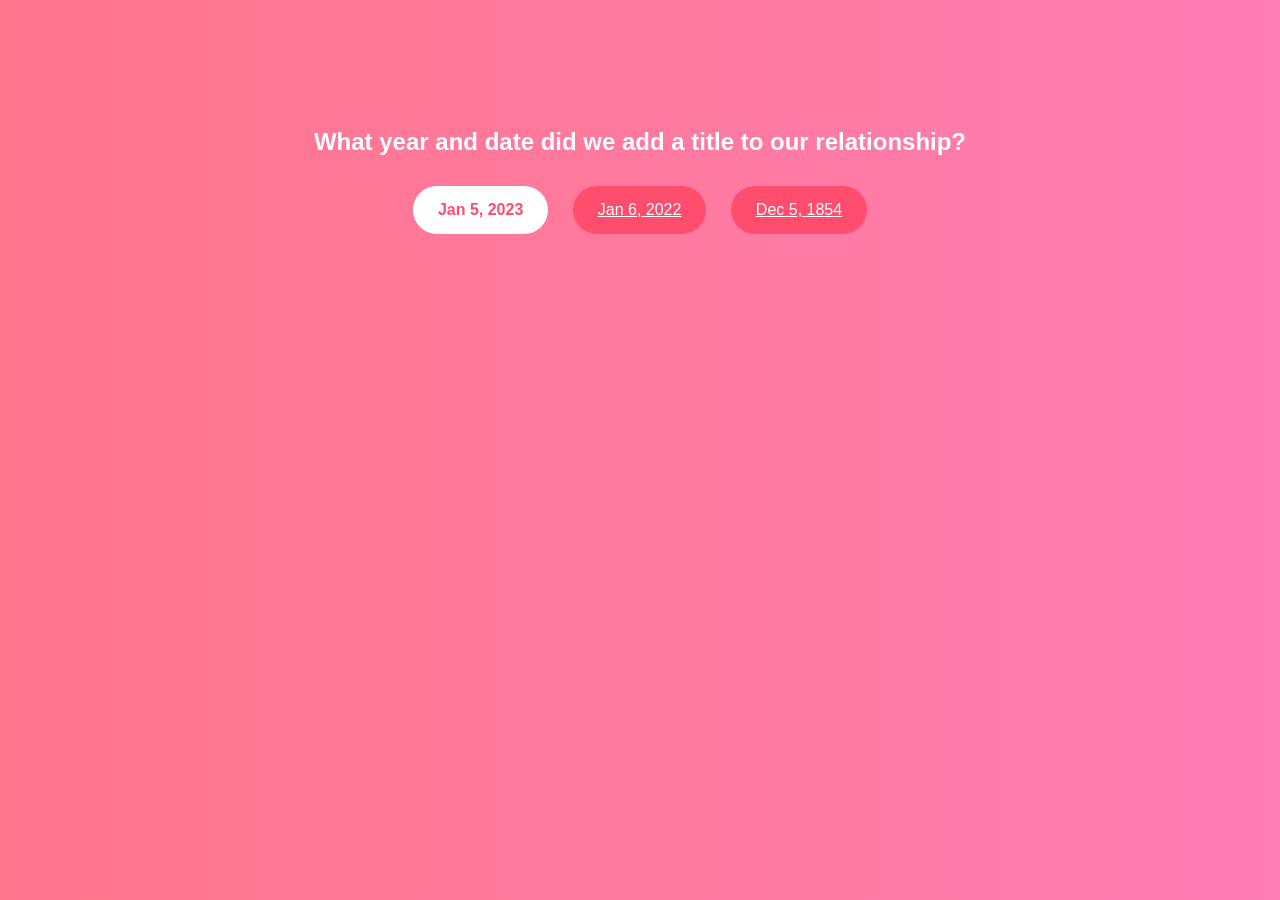
==== FOR AYAT/clue1.html @ 5e71d3ec "for ayat" ====
<!DOCTYPE html>
<html>
<head>
    <title>Clue 1 ❤️</title>
    <link rel="stylesheet" href="style.css">
</head>
<body>
    <div class="container">
        <h2>What year and date did we add a title to our relationship?</h2>

        <!-- Correct answer -->
        <a href="clue2.html" class="btn">Jan 5, 2023</a>

        <!-- Wrong answers -->
        <a href="javascript:void(0)" class="wrong" onclick="alert('Oops! Try the correct answer ❤️')">Jan 6, 2022</a>
        <a href="javascript:void(0)" class="wrong" onclick="alert('Oops! Try the correct answer ❤️')">Dec 5, 1854</a>
    </div>
</body>
</html>
---- FOR AYAT/style.css ----
/* Background gradient and font */
body {
    background: linear-gradient(to right, #ff758c, #ff7eb3);
    font-family: 'Arial', sans-serif;
    text-align: center;
    color: white;
    overflow-x: hidden;
    margin: 0;
    padding: 0;
}

/* Container fade-in animation */
.container {
    margin-top: 10%;
    opacity: 0;
    animation: fadeIn 2s forwards;
}

/* Buttons */
.btn {
    display: inline-block;
    padding: 15px 25px;
    background: white;
    color: #ff4d6d;
    text-decoration: none;
    border-radius: 30px;
    margin: 10px;
    font-weight: bold;
    transition: transform 0.3s;
}

.btn:hover {
    background: #ffe6ec;
    transform: scale(1.1);
}

/* Wrong button */
.wrong {
    display: inline-block;
    padding: 15px 25px;
    background: #ff4d6d;
    color: white;
    border-radius: 30px;
    margin: 10px;
}

/* Gallery and Videos */
.gallery {
    display: flex;
    flex-wrap: wrap;
    justify-content: center;
    margin: 20px 0;
}

.gallery img {
    width: 150px;
    height: auto;
    margin: 10px;
    border-radius: 15px;
    transition: transform 0.3s;
}

.gallery img:hover {
    transform: scale(1.1);
}

/* Video Gallery */
.video-gallery {
    display: flex;
    flex-wrap: wrap;
    justify-content: center;
    margin: 20px 0;
}

.video-item {
    width: 200px;
    height: 300px;
    margin: 10px;
    border-radius: 15px;
    object-fit: cover;
    transition: transform 0.3s;
    outline: 3px solid #ff4d6d;
}

.video-item:hover {
    transform: scale(1.05);
}

/* Message lines - display in single line with wrapping */
.message-line {
    display: inline-block;
    width: 90%;
    margin: 15px auto;
    line-height: 1.6;
    text-align: center;
    word-wrap: break-word;
    white-space: normal;
    font-size: 16px;
}

/* Heart animation */
.heart {
    position: fixed;
    font-size: 25px;
    color: #ff4d6d;
    animation: floatUp linear infinite;
}

@keyframes fadeIn {
    from {opacity: 0;}
    to {opacity: 1;}
}

@keyframes floatUp {
    0% {transform: translateY(0) rotate(0deg); opacity:1;}
    100% {transform: translateY(-100vh) rotate(360deg); opacity:0;}
}
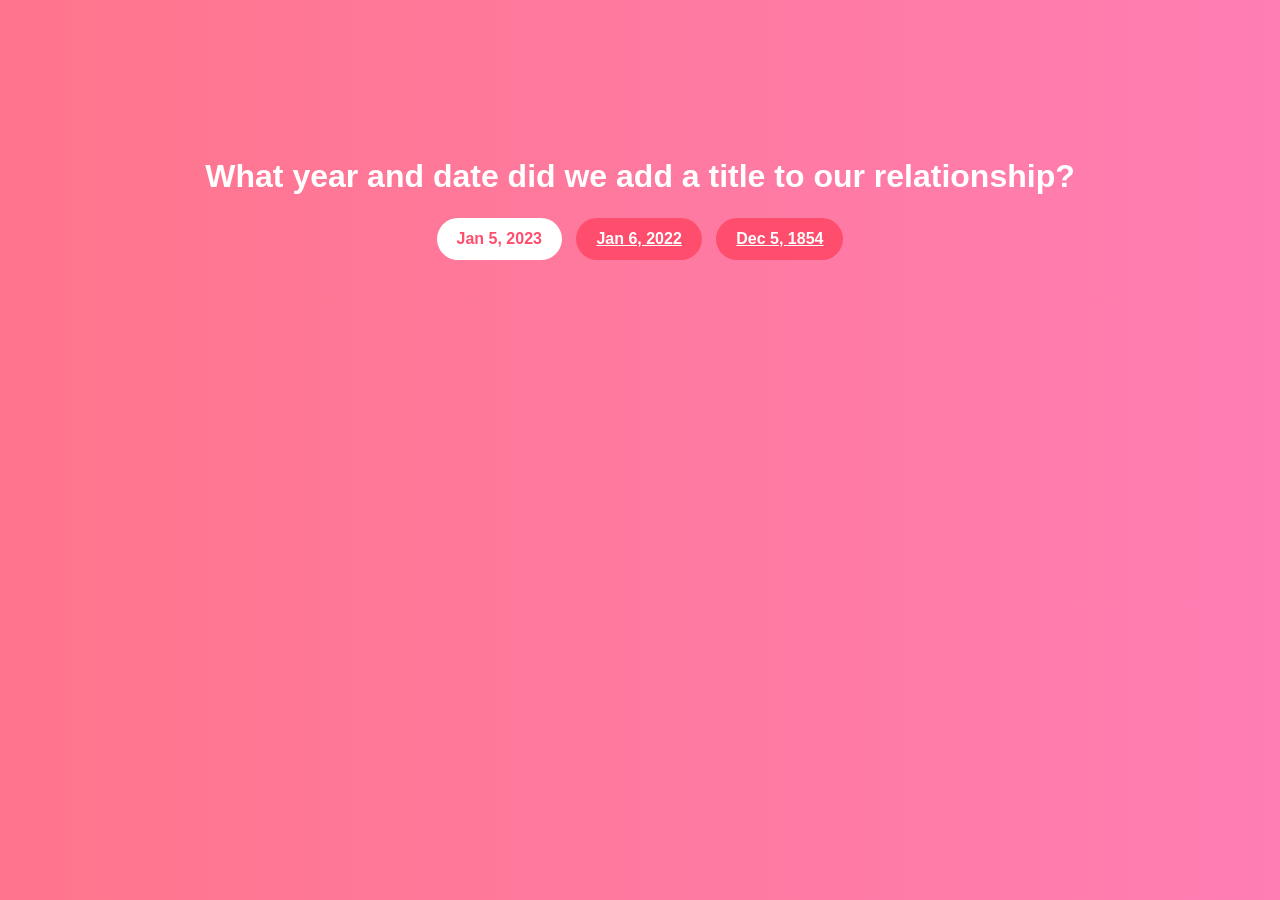
==== commit b84f12e6: "Made site responsive" ====
--- a/FOR AYAT/clue1.html
+++ b/FOR AYAT/clue1.html
@@ -1,6 +1,8 @@
 <!DOCTYPE html>
 <html>
 <head>
+    <meta charset="UTF-8">
+    <meta name="viewport" content="width=device-width, initial-scale=1.0">
     <title>Clue 1 ❤️</title>
     <link rel="stylesheet" href="style.css">
 </head>
--- a/FOR AYAT/style.css
+++ b/FOR AYAT/style.css
@@ -7,26 +7,46 @@
     overflow-x: hidden;
     margin: 0;
     padding: 0;
+    font-size: 16px;
+}
+
+h1 {
+    margin: 20px 10px;
+    font-size: clamp(24px, 8vw, 48px);
+}
+
+h2 {
+    margin: 15px 10px;
+    font-size: clamp(18px, 6vw, 32px);
+}
+
+p {
+    margin: 10px;
+    padding: 0 10px;
+    font-size: clamp(14px, 4vw, 18px);
 }
 
 /* Container fade-in animation */
 .container {
     margin-top: 10%;
+    margin-bottom: 20px;
     opacity: 0;
     animation: fadeIn 2s forwards;
+    padding: 15px;
 }
 
 /* Buttons */
 .btn {
     display: inline-block;
-    padding: 15px 25px;
+    padding: 12px 20px;
     background: white;
     color: #ff4d6d;
     text-decoration: none;
     border-radius: 30px;
-    margin: 10px;
+    margin: 8px 5px;
     font-weight: bold;
     transition: transform 0.3s;
+    font-size: clamp(14px, 3vw, 16px);
 }
 
 .btn:hover {
@@ -34,14 +54,27 @@
     transform: scale(1.1);
 }
 
+.btn:active {
+    transform: scale(0.95);
+}
+
 /* Wrong button */
 .wrong {
     display: inline-block;
-    padding: 15px 25px;
+    padding: 12px 20px;
     background: #ff4d6d;
     color: white;
     border-radius: 30px;
-    margin: 10px;
+    margin: 8px 5px;
+    border: none;
+    cursor: pointer;
+    font-size: clamp(14px, 3vw, 16px);
+    font-weight: bold;
+    transition: transform 0.3s;
+}
+
+.wrong:active {
+    transform: scale(0.95);
 }
 
 /* Gallery and Videos */
@@ -50,12 +83,13 @@
     flex-wrap: wrap;
     justify-content: center;
     margin: 20px 0;
+    padding: 0 10px;
 }
 
 .gallery img {
-    width: 150px;
+    width: clamp(100px, 25vw, 150px);
     height: auto;
-    margin: 10px;
+    margin: 8px;
     border-radius: 15px;
     transition: transform 0.3s;
 }
@@ -64,18 +98,94 @@
     transform: scale(1.1);
 }
 
+/* Slideshow styles */
+.slideshow {
+    width: 95%;
+    max-width: 900px;
+    margin: 20px auto;
+    overflow: hidden;
+    border-radius: 12px;
+    box-shadow: 0 6px 18px rgba(0,0,0,0.2);
+}
+
+.slides {
+    display: flex;
+    width: 100%;
+    transition: transform 0.8s ease;
+}
+
+.slides img {
+    width: 100%;
+    flex: 0 0 100%;
+    object-fit: cover;
+    height: clamp(300px, 80vw, 500px);
+}
+
+.slideshow-controls {
+    position: relative;
+    top: -50px;
+    display: flex;
+    justify-content: space-between;
+    width: 90%;
+    max-width: 900px;
+    margin: 0 auto;
+    pointer-events: none;
+    padding: 0 10px;
+    box-sizing: border-box;
+}
+
+.slideshow-controls .nav {
+    pointer-events: all;
+    background: rgba(255,255,255,0.85);
+    border: none;
+    padding: clamp(6px, 2vw, 10px) clamp(10px, 3vw, 14px);
+    border-radius: 50%;
+    font-size: clamp(18px, 5vw, 24px);
+    color: #ff4d6d;
+    cursor: pointer;
+    transition: background 0.3s;
+}
+
+.slideshow-controls .nav:active {
+    background: rgba(255,255,255,0.95);
+    transform: scale(0.95);
+}
+
+.gallery-thumbs {
+    display: flex;
+    flex-wrap: wrap;
+    justify-content: center;
+    margin: 10px 0;
+    padding: 0 10px;
+}
+
+.gallery-thumbs img {
+    width: clamp(60px, 15vw, 80px);
+    height: auto;
+    margin: 6px;
+    border-radius: 8px;
+    opacity: 0.8;
+}
+
+.gallery-thumbs img:hover {
+    opacity: 1;
+    transform: scale(1.05);
+}
+
 /* Video Gallery */
 .video-gallery {
-    display: flex;
-    flex-wrap: wrap;
-    justify-content: center;
-    margin: 20px 0;
+    display: grid;
+    grid-template-columns: repeat(auto-fit, minmax(200px, 1fr));
+    gap: 15px;
+    margin: 20px;
+    padding: 0 10px;
+    box-sizing: border-box;
 }
 
 .video-item {
-    width: 200px;
-    height: 300px;
-    margin: 10px;
+    width: 100%;
+    height: auto;
+    aspect-ratio: 2/3;
     border-radius: 15px;
     object-fit: cover;
     transition: transform 0.3s;
@@ -86,22 +196,43 @@
     transform: scale(1.05);
 }
 
+@media (max-width: 480px) {
+    .video-gallery {
+        grid-template-columns: 1fr;
+        margin: 15px;
+        gap: 12px;
+    }
+    
+    .slideshow-controls {
+        top: -40px;
+    }
+}
+
+@media (max-width: 768px) {
+    .video-gallery {
+        grid-template-columns: repeat(auto-fit, minmax(160px, 1fr));
+        gap: 12px;
+        margin: 15px;
+    }
+}
+
 /* Message lines - display in single line with wrapping */
 .message-line {
-    display: inline-block;
-    width: 90%;
-    margin: 15px auto;
+    display: block;
+    width: 100%;
+    margin: 12px auto;
+    padding: 0 15px;
     line-height: 1.6;
     text-align: center;
     word-wrap: break-word;
     white-space: normal;
-    font-size: 16px;
+    box-sizing: border-box;
 }
 
 /* Heart animation */
 .heart {
     position: fixed;
-    font-size: 25px;
+    font-size: clamp(20px, 6vw, 25px);
     color: #ff4d6d;
     animation: floatUp linear infinite;
 }
@@ -115,3 +246,43 @@
     0% {transform: translateY(0) rotate(0deg); opacity:1;}
     100% {transform: translateY(-100vh) rotate(360deg); opacity:0;}
 }
+
+/* General mobile improvements */
+@media (max-width: 600px) {
+    body {
+        padding: 0;
+    }
+    
+    .container {
+        margin-top: 5%;
+        padding: 10px;
+    }
+    
+    h1 {
+        margin: 15px 5px;
+    }
+    
+    h2 {
+        margin: 12px 5px;
+    }
+    
+    .btn, .wrong {
+        display: block;
+        width: calc(100% - 10px);
+        max-width: 300px;
+        margin: 8px auto;
+        padding: 14px 15px;
+    }
+    
+    .slideshow {
+        width: 100%;
+        margin: 15px 0;
+        border-radius: 8px;
+    }
+    
+    .slideshow-controls {
+        width: 100%;
+        top: -35px;
+        padding: 0 15px;
+    }
+}
